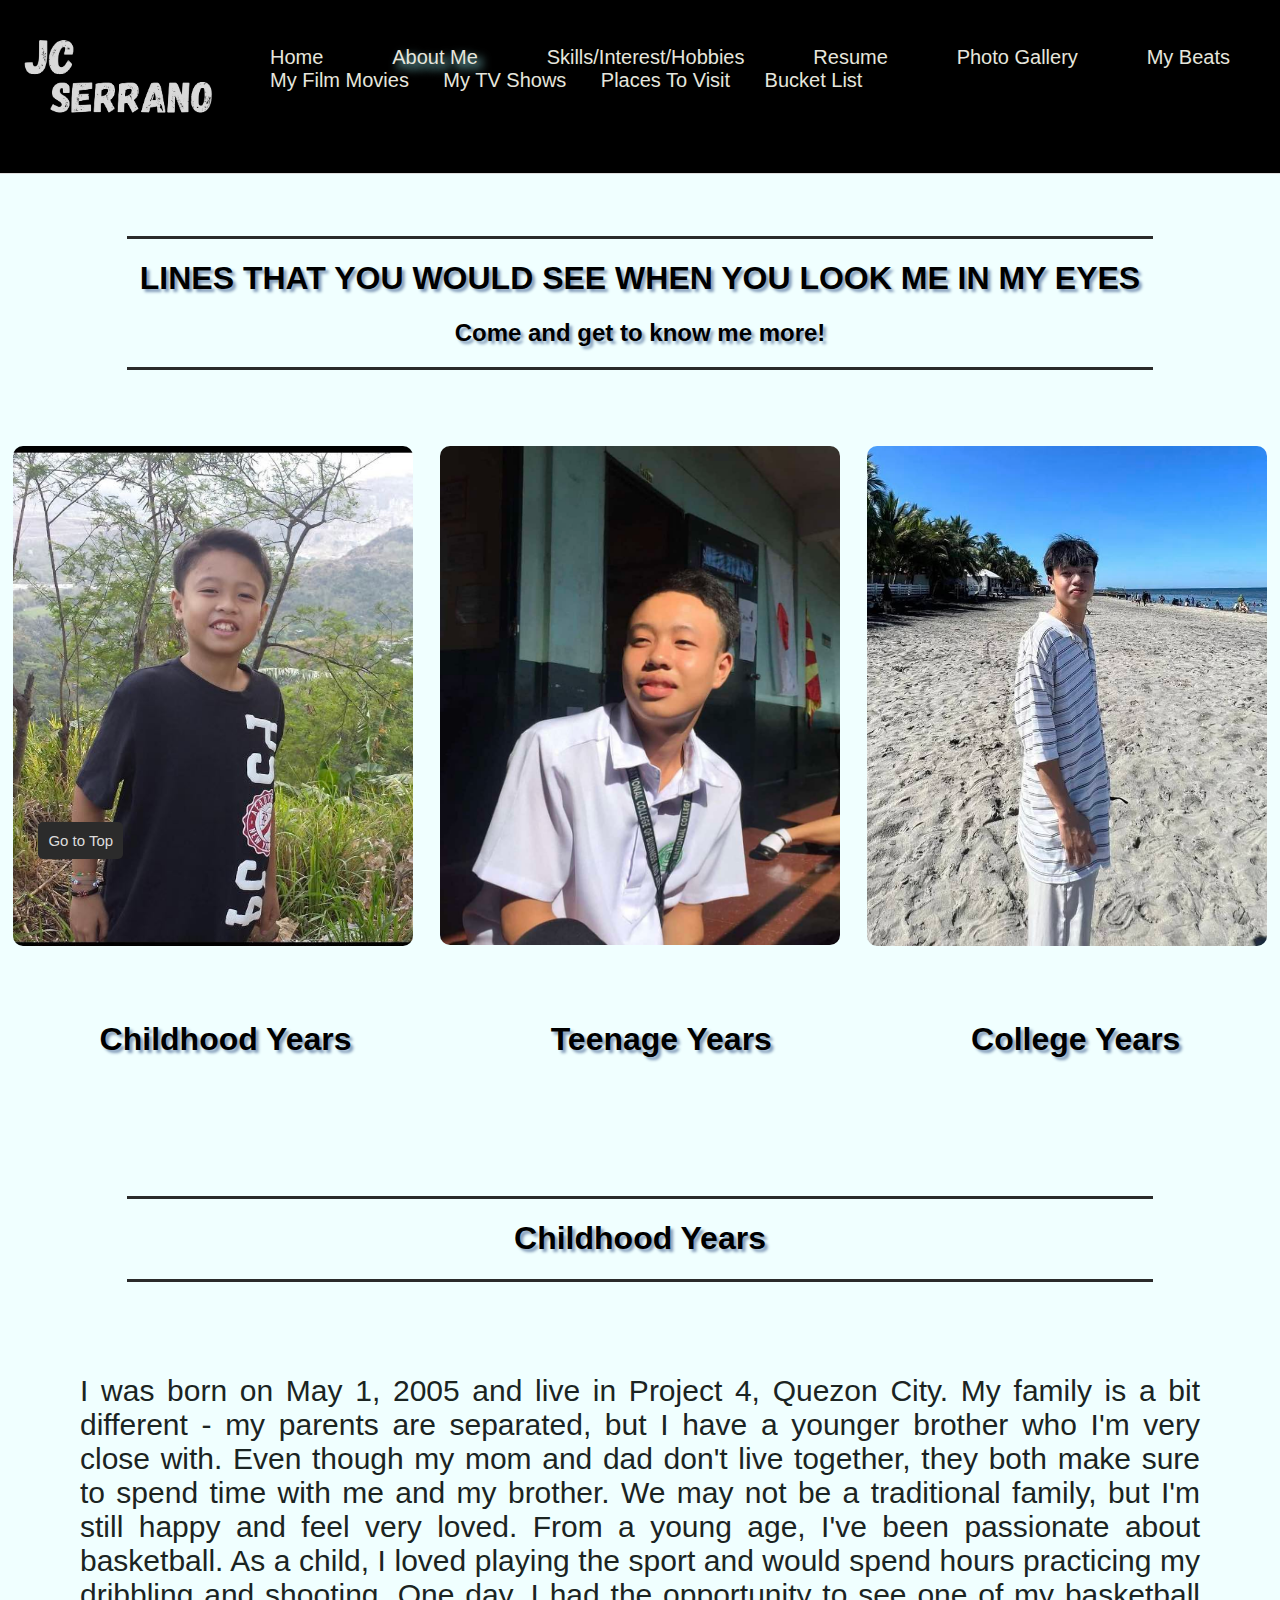
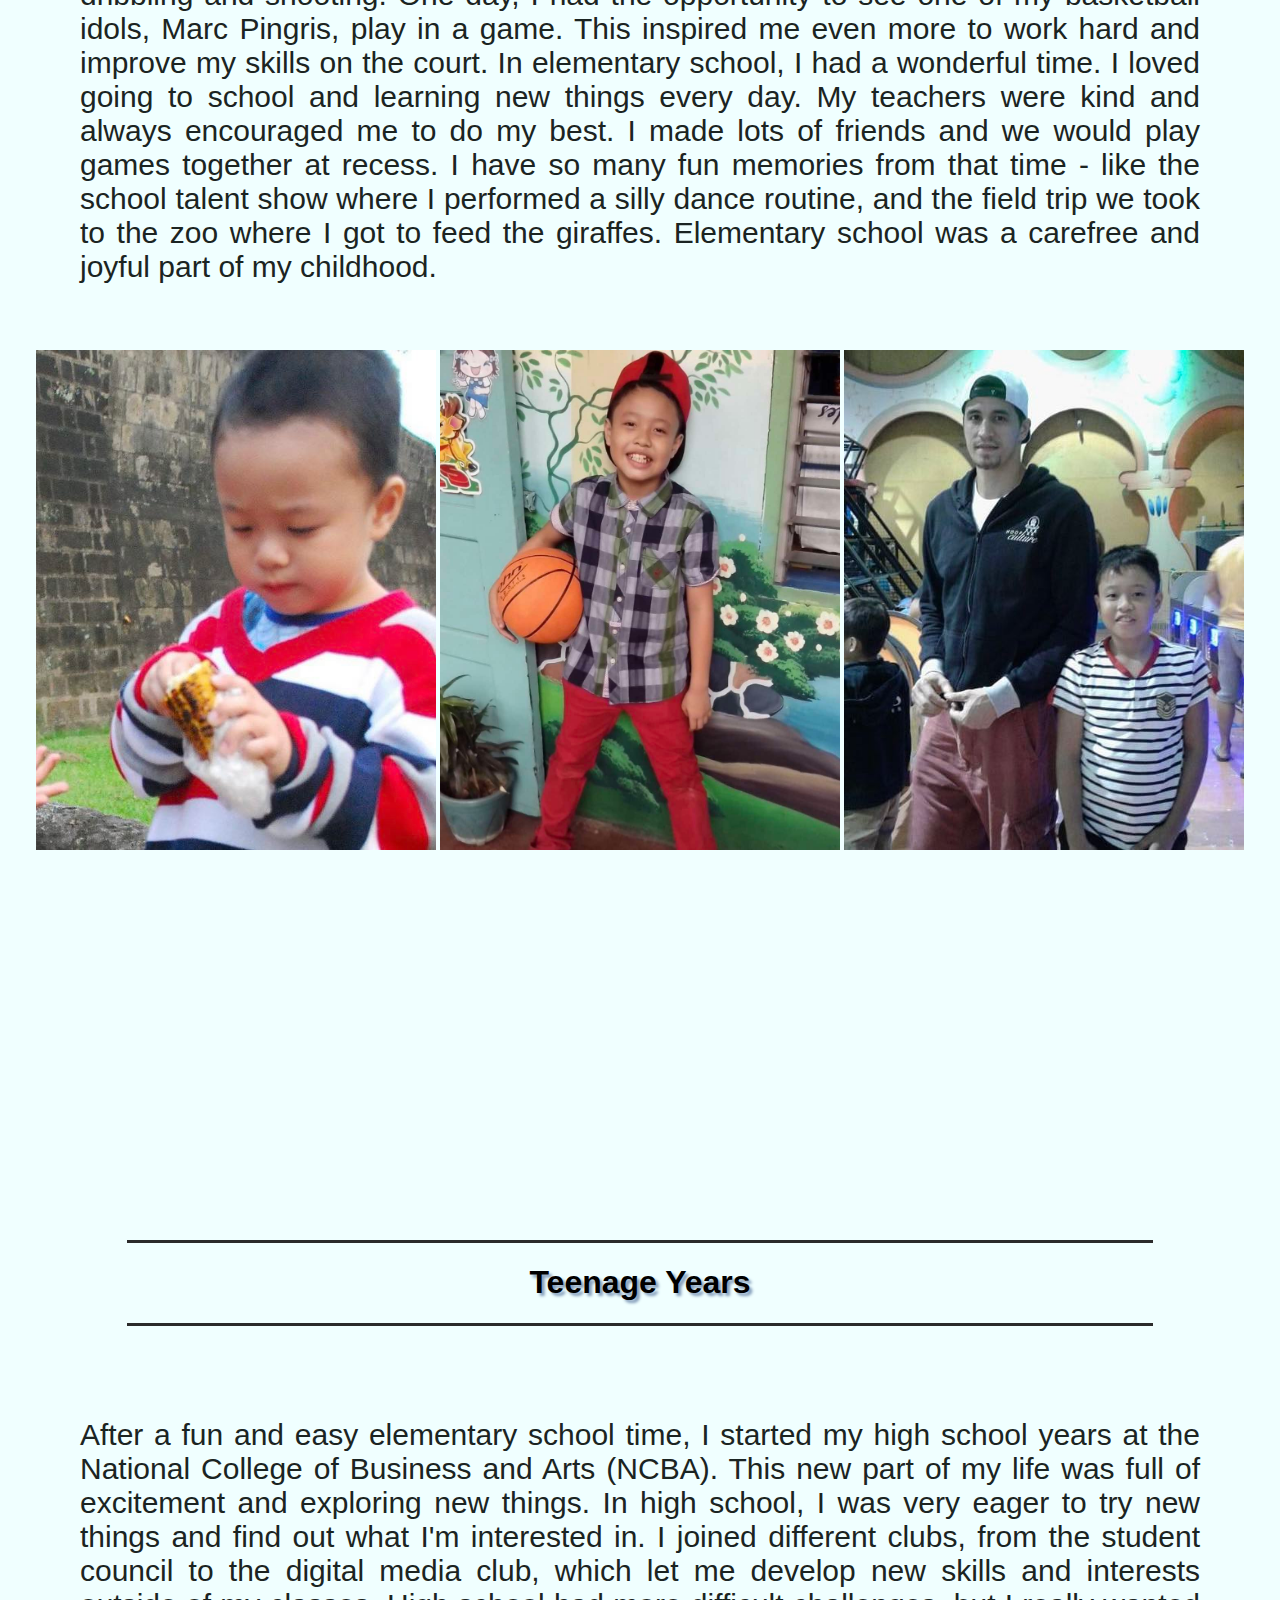
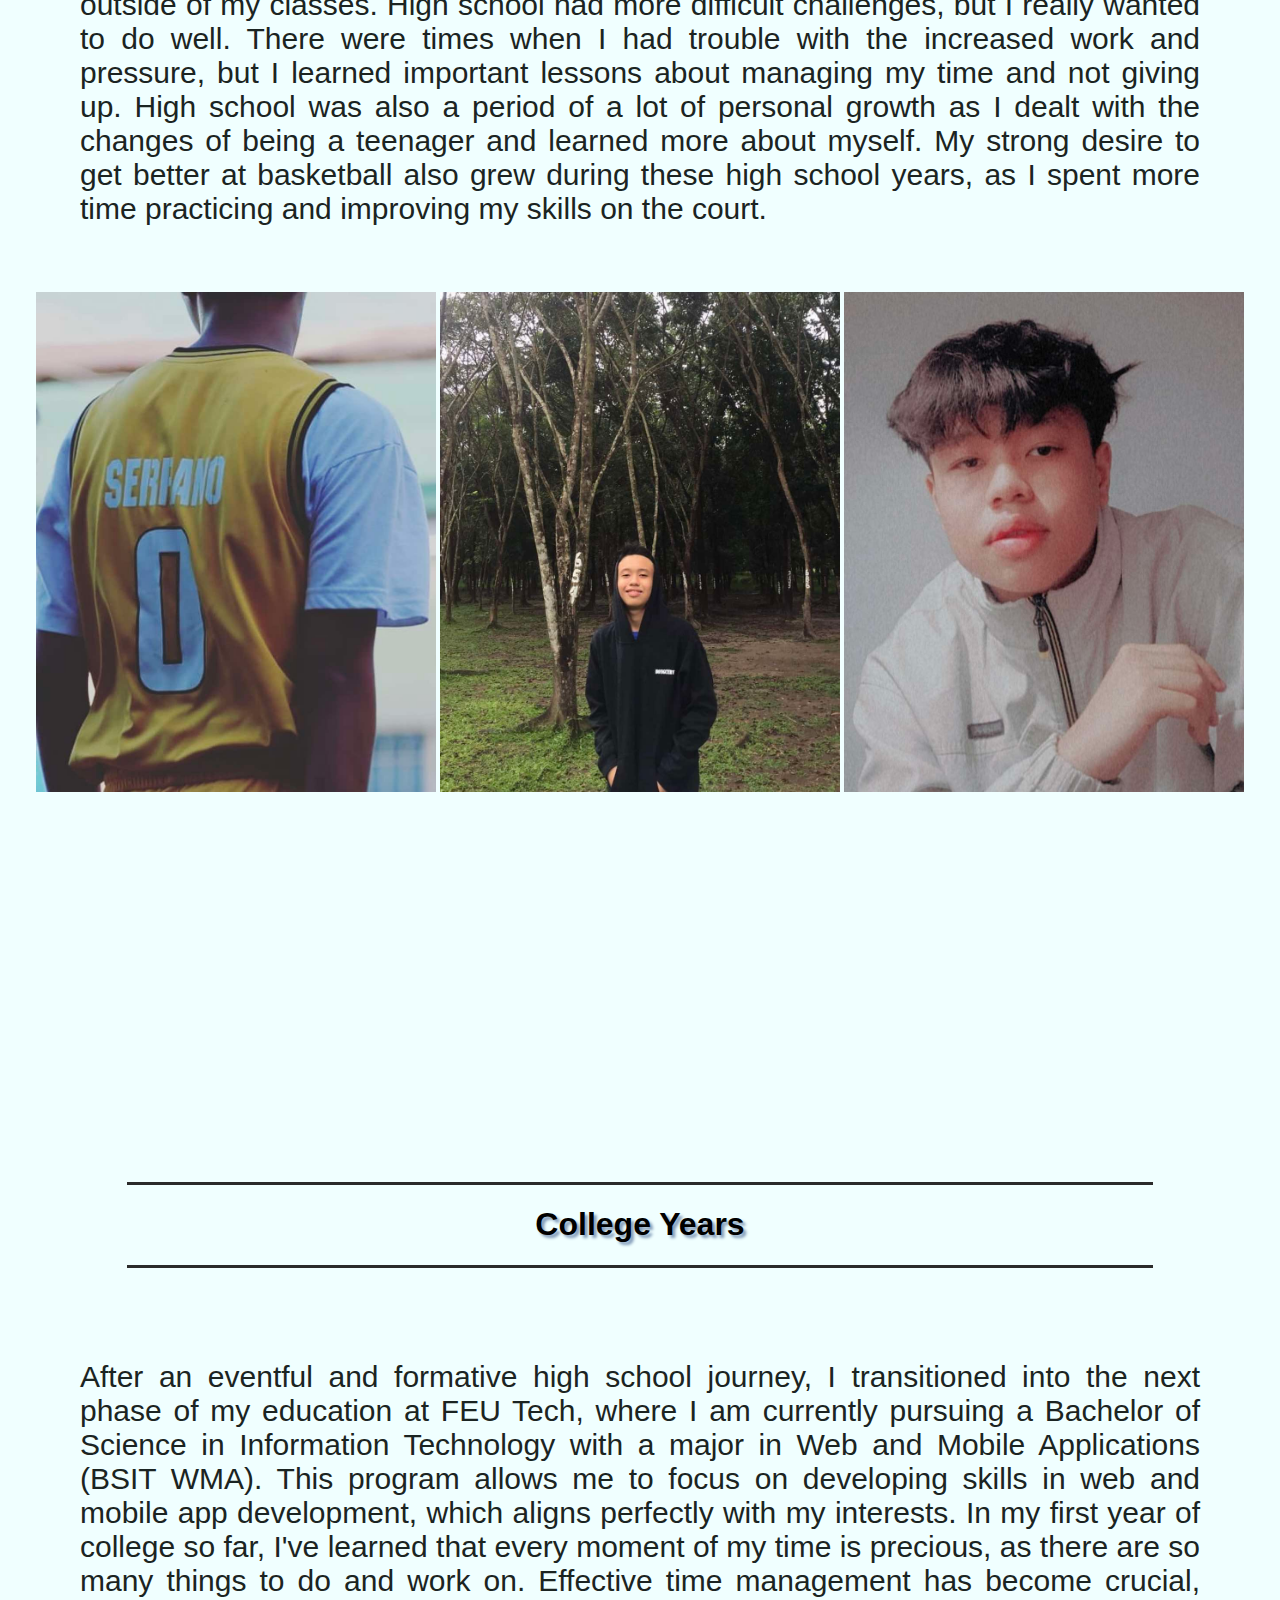
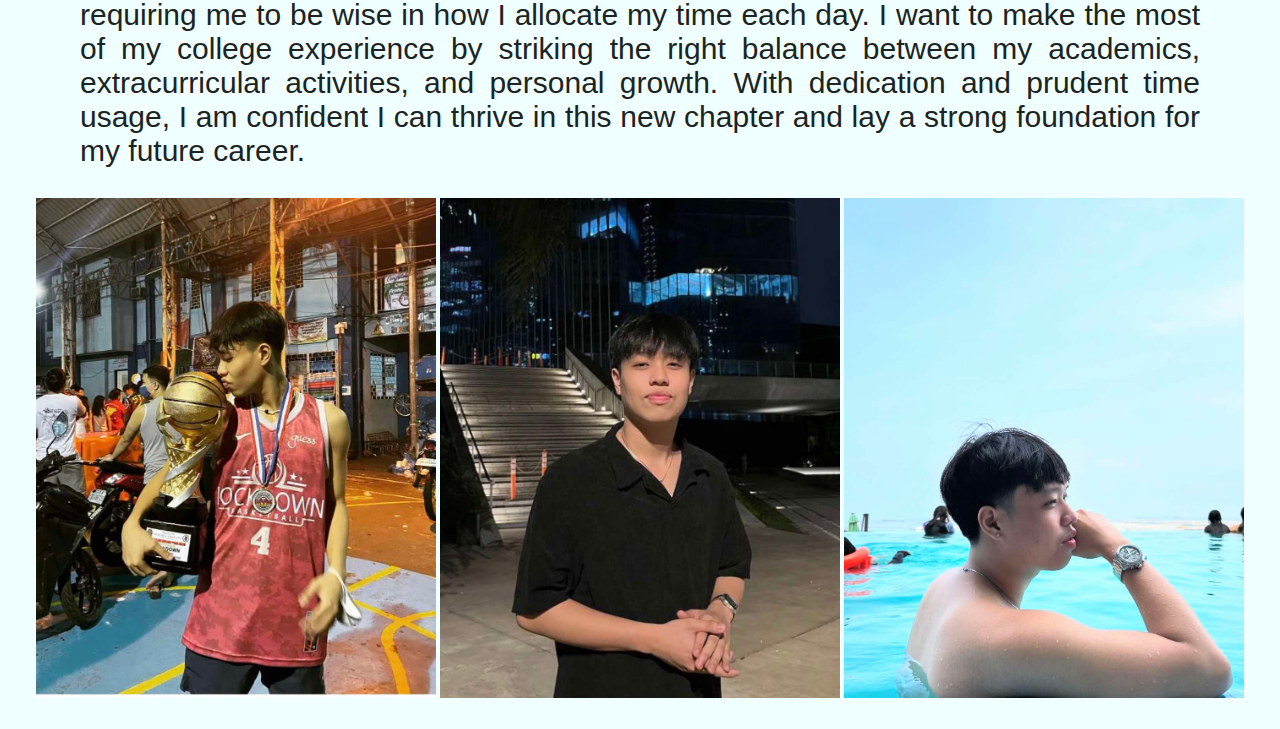
==== pages/page 1/index.html @ 422cf5a4 "refactor( done page 1)" ====
<!DOCTYPE html>
<html lang="en">
<head>
    <meta charset="UTF-8">
    <meta name="viewport" content="width=device-width, initial-scale=1.0">
    <link rel="icon" type="image/x-icon" href="images/icon.png">
    <title>About Me</title>
    <link rel="stylesheet" href="./assets/css/style.css">
</head>
<body id="top">

    <header>
        <img src="./assets/img/jcnamelogo.png">

        <nav>
            <ul>
                <li><a href="../../index.html">Home</a></li>
                <li class="light"><a href="./index.html">About Me</a></li>
                <li><a href="skills.html">Skills/Interest/Hobbies</a></li>
                <li><a href="resume.html">Resume</a></li>
                <li><a href="gallery.html">Photo Gallery</a></li>
                <li><a href="beats.html">My Beats</a></li>
                <li><a href="films.html">My Film Movies</a></li>
                <li><a href="shows.html">My TV Shows</a></li>
                <li><a href="mapping.html">Places To Visit</a></li>
                <li><a href="list.html">Bucket List</a></li>
            </ul>
        </nav>
    </header>

    <br><br><br>
    <hr size="3" color="#2b2b2b" width="80%">
    <h1>LINES THAT YOU WOULD SEE WHEN YOU LOOK ME IN MY EYES</h1>
    <h2>Come and get to know me more!</h2>
    <hr size="3" color="#2b2b2b" width="80%">
    <br>

    <div class="container">
        <a href="#childhood"><img src="./assets/img/childhoodpic.jpg"></a>
        <a href="#teenage"><img src="./assets/img/teenagepic.jpg"></a>
        <a href="#college"><img src="./assets/img/collegepic.jpg"></a>
    </div>
    <div class="container">
        <h1>Childhood Years</h1>
        <h1>Teenage Years</h1>
        <h1>College Years</h1>
    </div>

    <br><br><br><br><br><br>
    <hr id="childhood" size="3" color="#2b2b2b" width="80%">
    <h1>Childhood Years</h1>
    <hr size="3" color="#2b2b2b" width="80%">
    <br><br><br>

    <blockquote>
        <blockquote>
        <p>I was born on May 1, 2005 and live in Project 4, Quezon City. My family is a bit different - my parents are separated, but I have a younger brother who I'm very close with. Even though my mom and dad don't live together, they both make sure to spend time with me and my brother. We may not be a traditional family, but I'm still happy and feel very loved.

            From a young age, I've been passionate about basketball. As a child, I loved playing the sport and would spend hours practicing my dribbling and shooting. One day, I had the opportunity to see one of my basketball idols, Marc Pingris, play in a game. This inspired me even more to work hard and improve my skills on the court.
            
            In elementary school, I had a wonderful time. I loved going to school and learning new things every day. My teachers were kind and always encouraged me to do my best. I made lots of friends and we would play games together at recess. I have so many fun memories from that time - like the school talent show where I performed a silly dance routine, and the field trip we took to the zoo where I got to feed the giraffes. Elementary school was a carefree and joyful part of my childhood.</p>
        </blockquote>
    </blockquote>
    <br><br>
    <center>
        <a href="images/childhood1.jpg" target="gallery"><img src="./assets/img/childhood1.jpg"></a>
        <a href="images/childhood2.jpg" target="gallery"><img src="./assets/img/chilhood2.jpg"></a>
        <a href="images/childhood3.jpg" target="gallery"><img src="./assets/img/childhood3.jpg"></a>
    </center>

    <br><br><br><br><br><br><br><br><br><br><br><br><br><br><br><br><br><br><br><br><br>
    <hr id="teenage" size="3" color="#2b2b2b" width="80%">
    <h1>Teenage Years</h1>
    <hr size="3" color="#2b2b2b" width="80%">
    <br><br><br>

    <blockquote>
        <blockquote>
        <p>After a fun and easy elementary school time, I started my high school years at the National College of Business and Arts (NCBA). This new part of my life was full of excitement and exploring new things. In high school, I was very eager to try new things and find out what I'm interested in. I joined different clubs, from the student council to the digital media club, which let me develop new skills and interests outside of my classes. High school had more difficult challenges, but I really wanted to do well. There were times when I had trouble with the increased work and pressure, but I learned important lessons about managing my time and not giving up. High school was also a period of a lot of personal growth as I dealt with the changes of being a teenager and learned more about myself. My strong desire to get better at basketball also grew during these high school years, as I spent more time practicing and improving my skills on the court.</p>
        </blockquote>
    </blockquote>
    <br><br>
    <center>
        <a href="images/teenage1.jpg" target="gallery"><img src="./assets/img/teenage1.jpg"></a>
        <a href="images/teenage2.jpg" target="gallery"><img src="./assets/img/teenage2.jpg"></a>
        <a href="images/teenage3.jpg" target="gallery"><img src="./assets/img/teenage3.jpg"></a>
    </center>

    <br><br><br><br><br><br><br><br><br><br><br><br><br><br><br><br><br><br><br><br><br>
    <hr id="college" size="3" color="#2b2b2b" width="80%">
    <h1>College Years</h1>
    <hr size="3" color="#2b2b2b" width="80%">
    <br><br><br>

    <blockquote>
        <blockquote>
        <p>After an eventful and formative high school journey, I transitioned into the next phase of my education at FEU Tech, where I am currently pursuing a Bachelor of Science in Information Technology with a major in Web and Mobile Applications (BSIT WMA). This program allows me to focus on developing skills in web and mobile app development, which aligns perfectly with my interests. In my first year of college so far, I've learned that every moment of my time is precious, as there are so many things to do and work on. Effective time management has become crucial, requiring me to be wise in how I allocate my time each day. I want to make the most of my college experience by striking the right balance between my academics, extracurricular activities, and personal growth. With dedication and prudent time usage, I am confident I can thrive in this new chapter and lay a strong foundation for my future career.</p>
        </blockquote>
    </blockquote>

    <center>
        <a href="images/college1.jpg" target="gallery"><img src="./assets/img/collge1.jpg"></a>
        <a href="images/college2.jpg" target="gallery"><img src="./assets/img/collge2.jpg"></a>
        <a href="images/college3.jpg" target="gallery"><img src="./assets/img/college3.jpg"></a>
    </center>

    <div class="go-to-top-container">
        <a class="go-to-top" href="#top">Go to Top</a>
    </div>
</body>
</html>
---- pages/page 1/assets/css/style.css ----
body {
    font-family: Arial, sans-serif;
    margin: 0;
    padding: 0;
    background-color: azure;
    text-align: justify;
}

header {
    padding: 20px;
    background-color: #000000;
    border-bottom: 1px solid #ddd;
    color: aliceblue;
    display: flex;
}

header img {
    width: 200px;
}

nav {    
    padding: 10px 0px 0px 10px;
}

nav ul li {
    display: inline-block;
    list-style-type: none;
    margin-right: 30px;
}

nav ul li a {
    text-decoration: none;
    color: #e6e6dd;
    font-size: 20px;
    position: relative;
}

nav ul li a::after {
    content: "";
    width: 0;
    height: 3px;
    background: #e6e6dd;
    position: absolute;
    left: 0;
    bottom: -6px;
    transition: 0.5s;
}

nav ul li a:hover::after {
    width: 100%;
}

h1, h2{
    text-align: center;
    text-shadow: 3px 3px 3px #829cba;
}  

p {
    font-size:30px;
    font-family:Arial;
    color:#1b2422
} 

a img{
    width: 400px;
}

.container {
    display: flex;
    justify-content: space-around;
    margin-top: 50px;
}

.container img {
    width: 400px;
    height: auto;
    border-radius: 10px;
    cursor: pointer;
    transition: transform 0.3s ease-in-out;
}

.container img:hover {
    transform: scale(1.1);
}

.go-to-top-container {
    position: sticky;
    margin-left: 3%;
    bottom: 50px;
    z-index: 999;
}

.go-to-top {
    font-size: 15px;
    text-decoration: none;
    background-color: #2b2b2b;
    color: #ddd;
    padding: 10px 10px;
    border: none;
    border-radius: 5px;
    cursor: pointer;
}

.go-to-top:hover {
    background-color: #ddd;
    color: #2b2b2b;
}
.light a {
    text-shadow: 5px 5px 10px #9ff9ff;
}
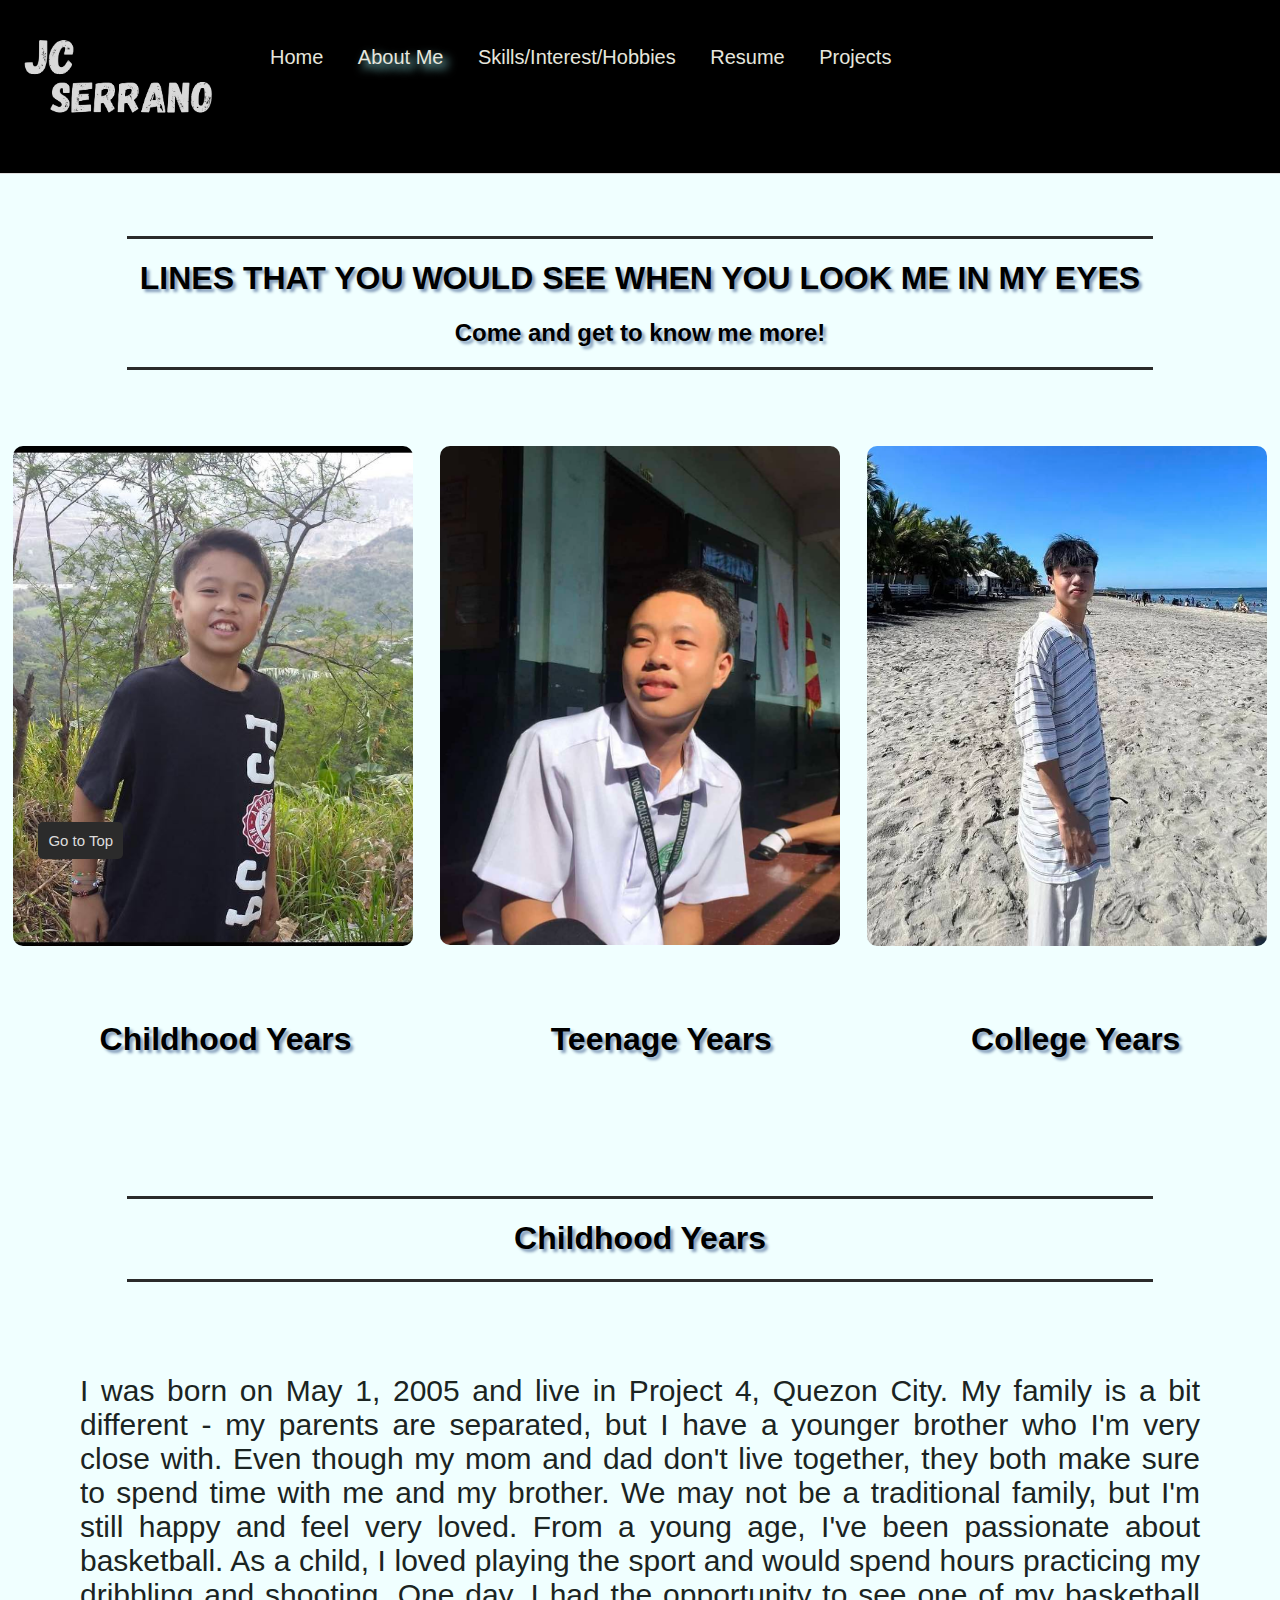
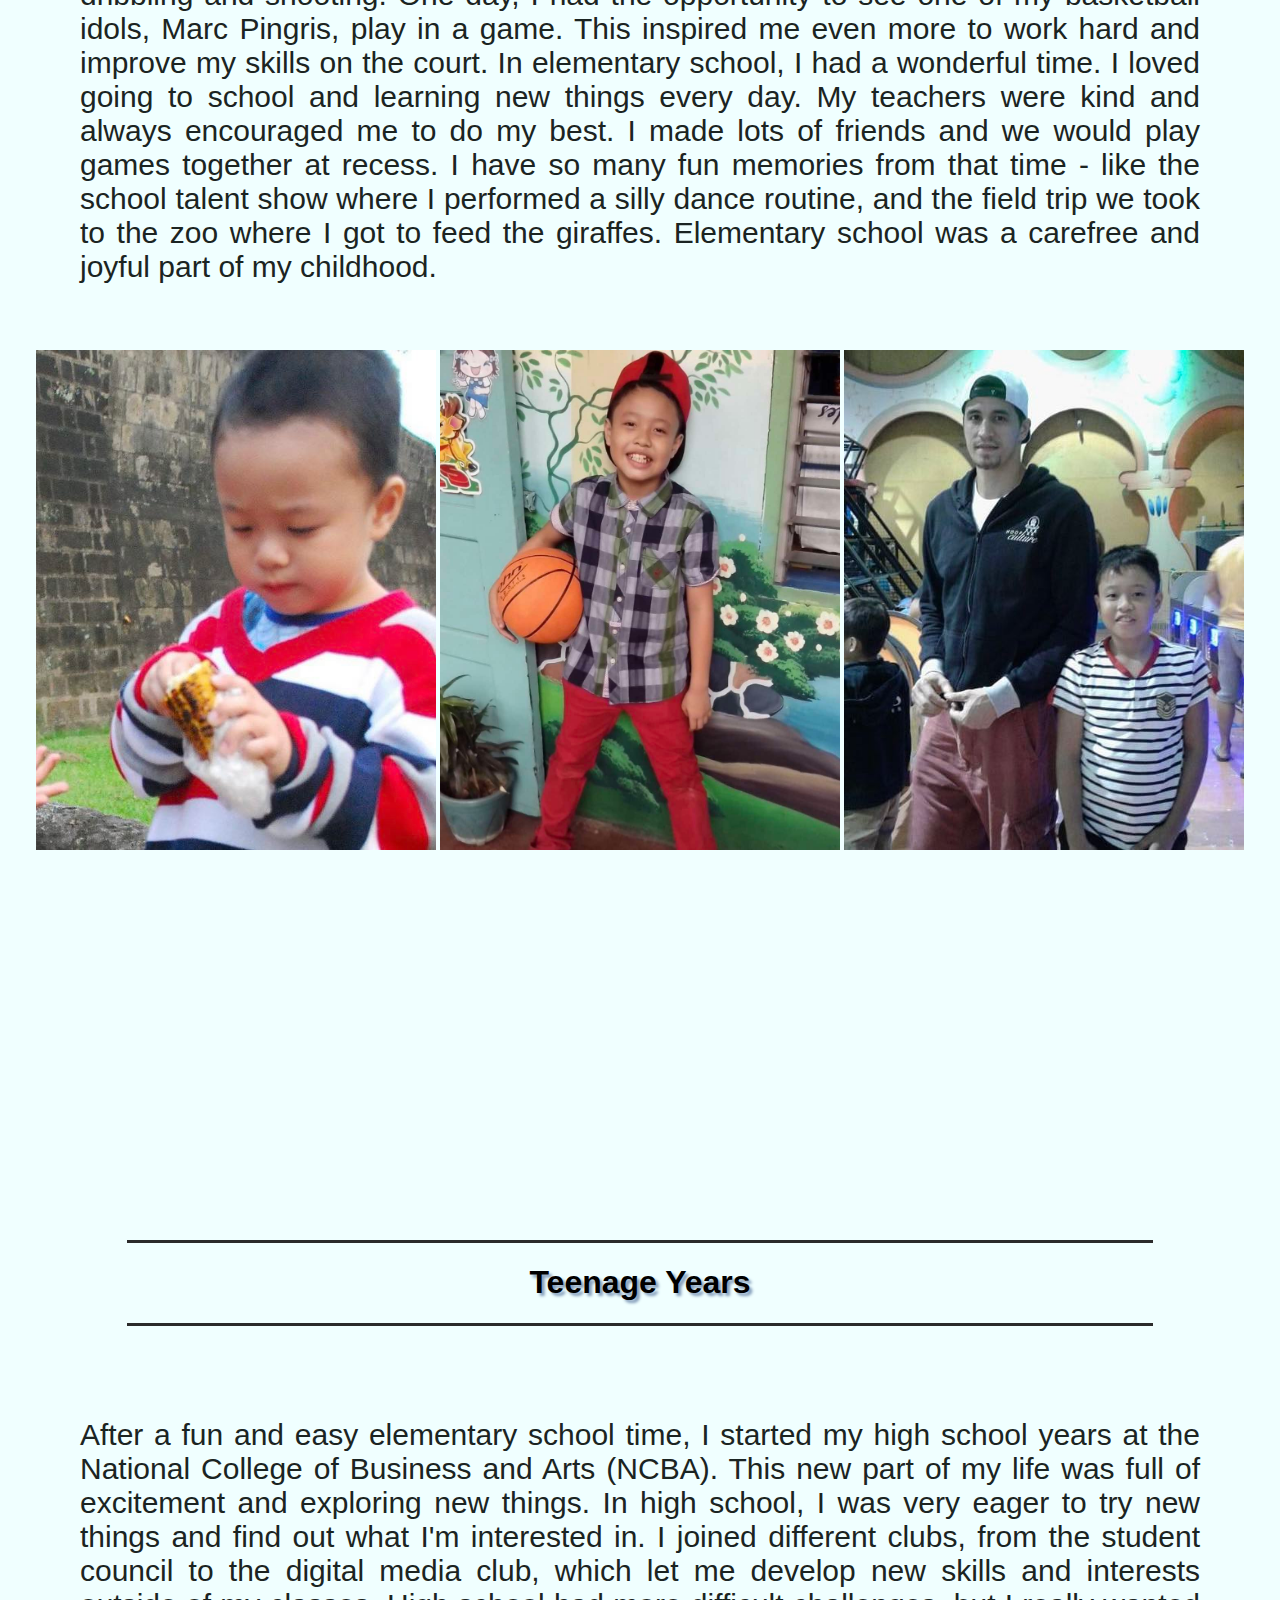
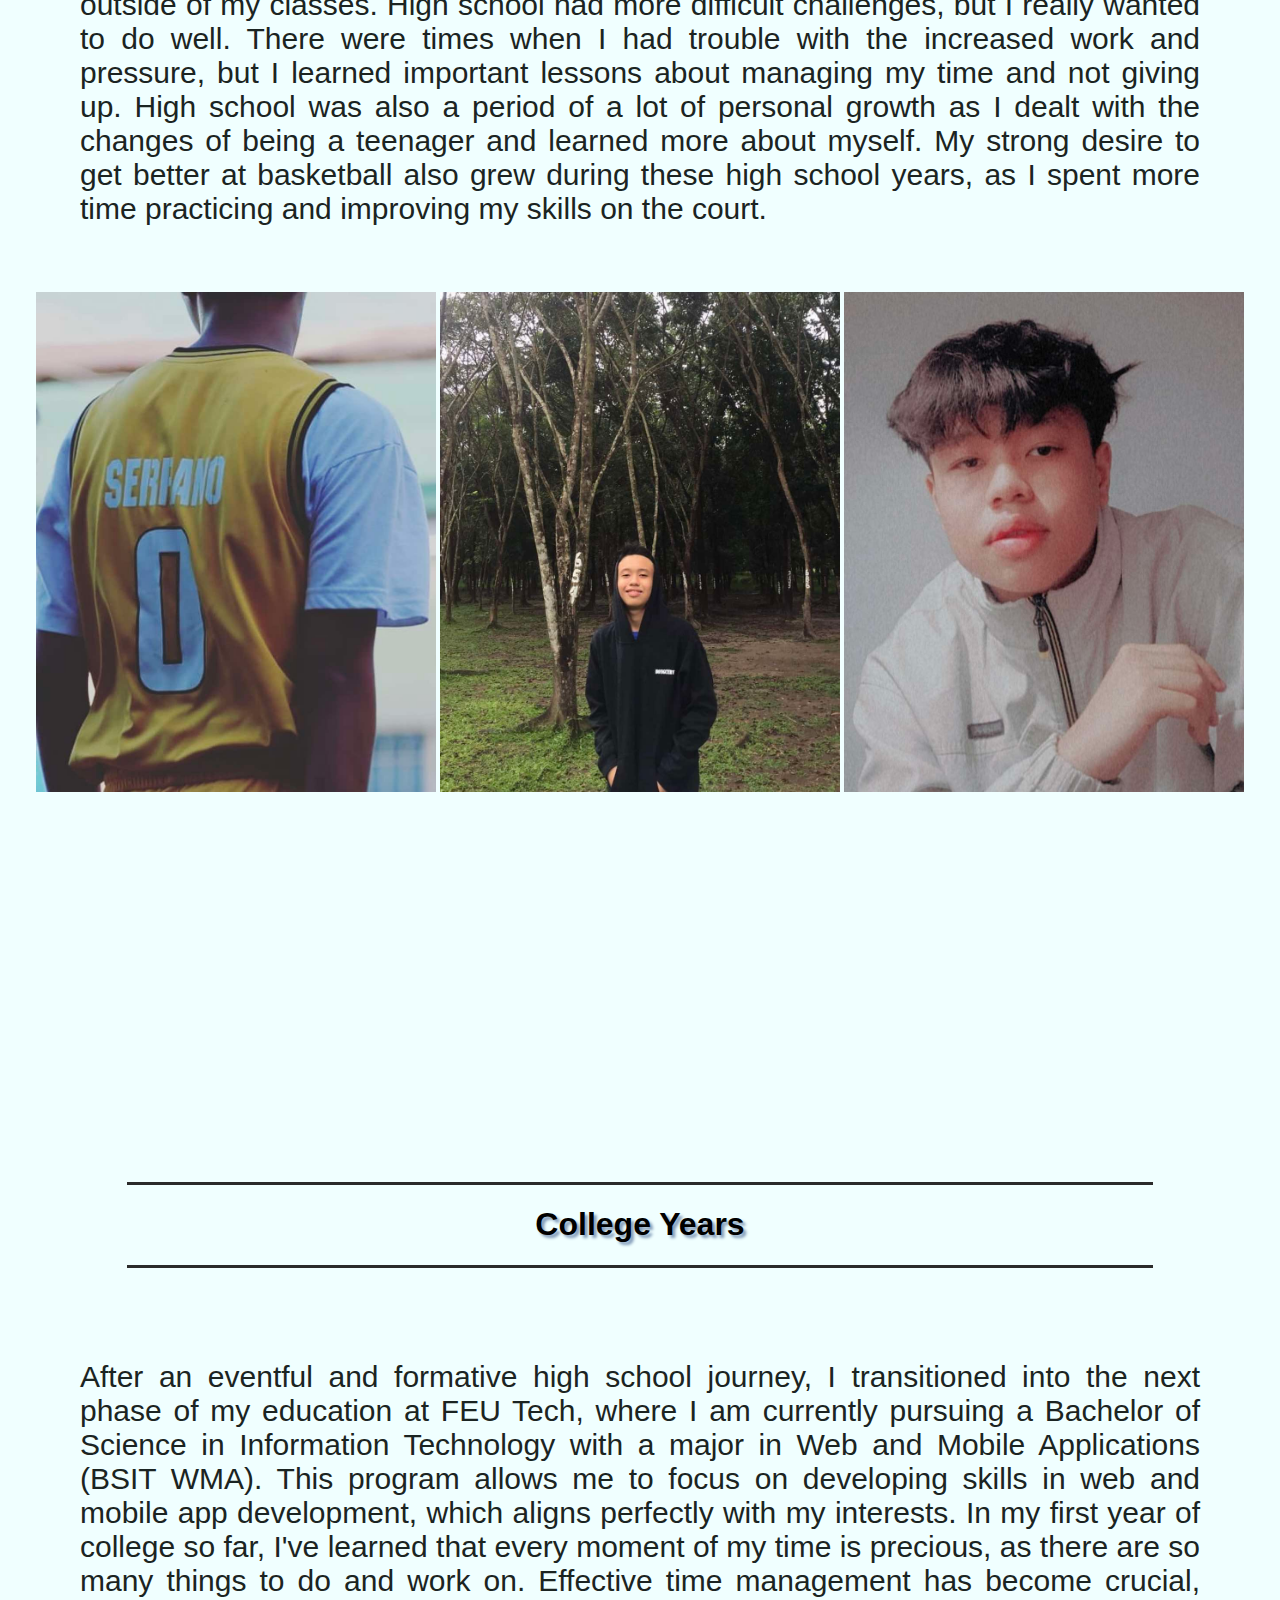
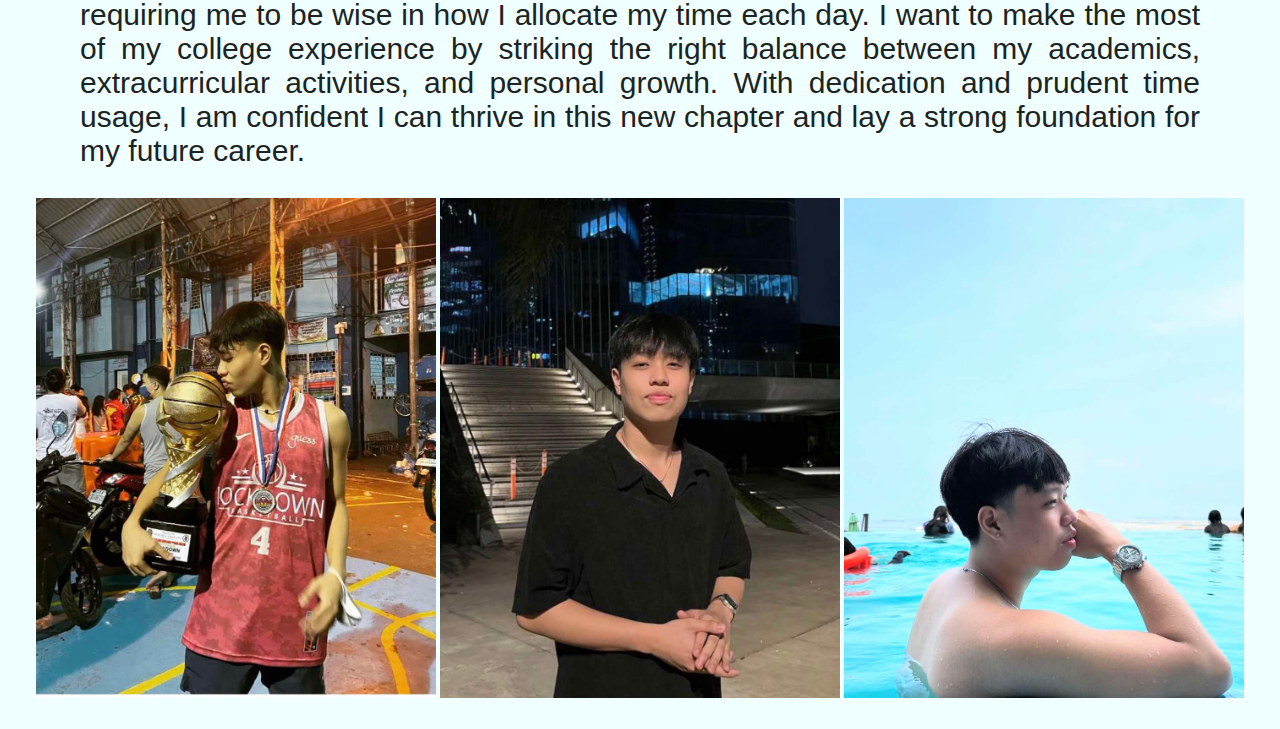
==== commit 10546493: "refactor (finished page 1)" ====
--- a/pages/page 1/index.html
+++ b/pages/page 1/index.html
@@ -16,14 +16,9 @@
             <ul>
                 <li><a href="../../index.html">Home</a></li>
                 <li class="light"><a href="./index.html">About Me</a></li>
-                <li><a href="skills.html">Skills/Interest/Hobbies</a></li>
-                <li><a href="resume.html">Resume</a></li>
-                <li><a href="gallery.html">Photo Gallery</a></li>
-                <li><a href="beats.html">My Beats</a></li>
-                <li><a href="films.html">My Film Movies</a></li>
-                <li><a href="shows.html">My TV Shows</a></li>
-                <li><a href="mapping.html">Places To Visit</a></li>
-                <li><a href="list.html">Bucket List</a></li>
+                <li><a href="../page 2/index.html">Skills/Interest/Hobbies</a></li>
+                <li><a href="../page 3/index.html">Resume</a></li>
+                <li><a href="../page 4/index.html">Projects</a></li>
             </ul>
         </nav>
     </header>
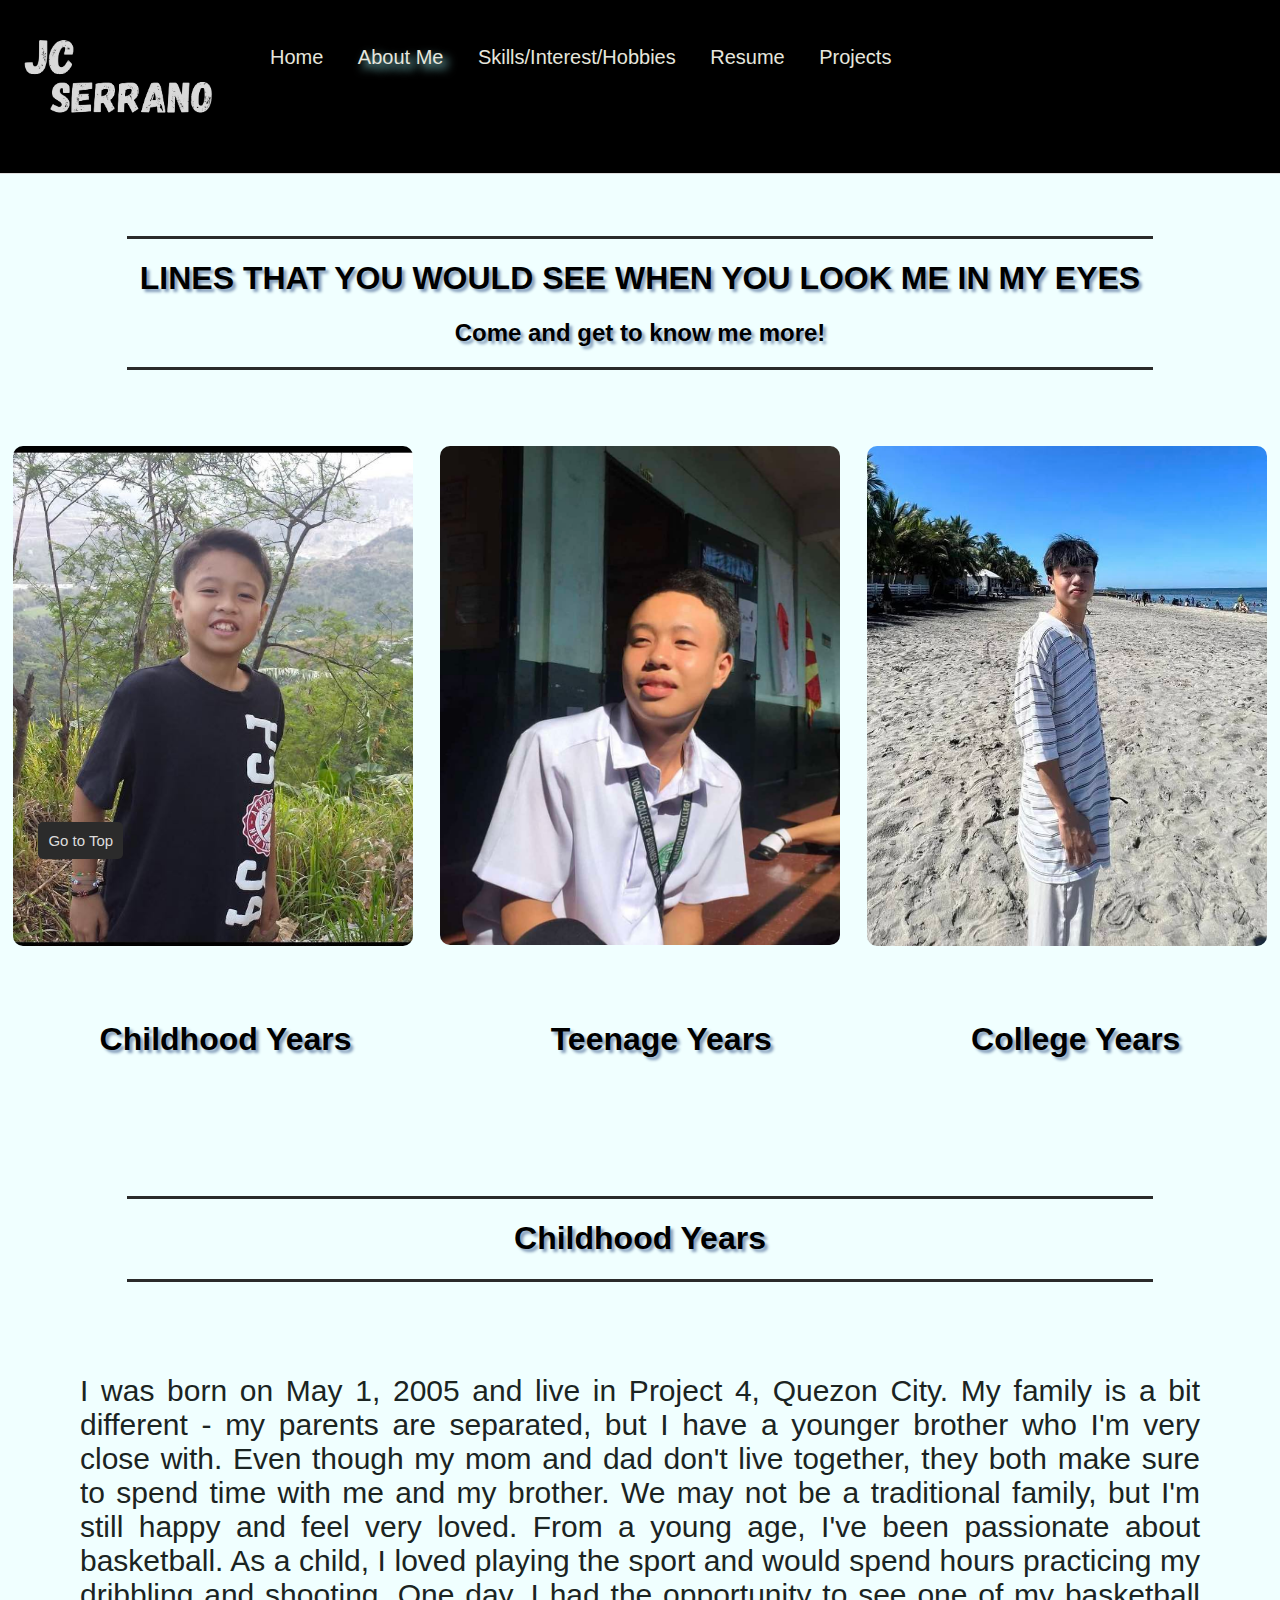
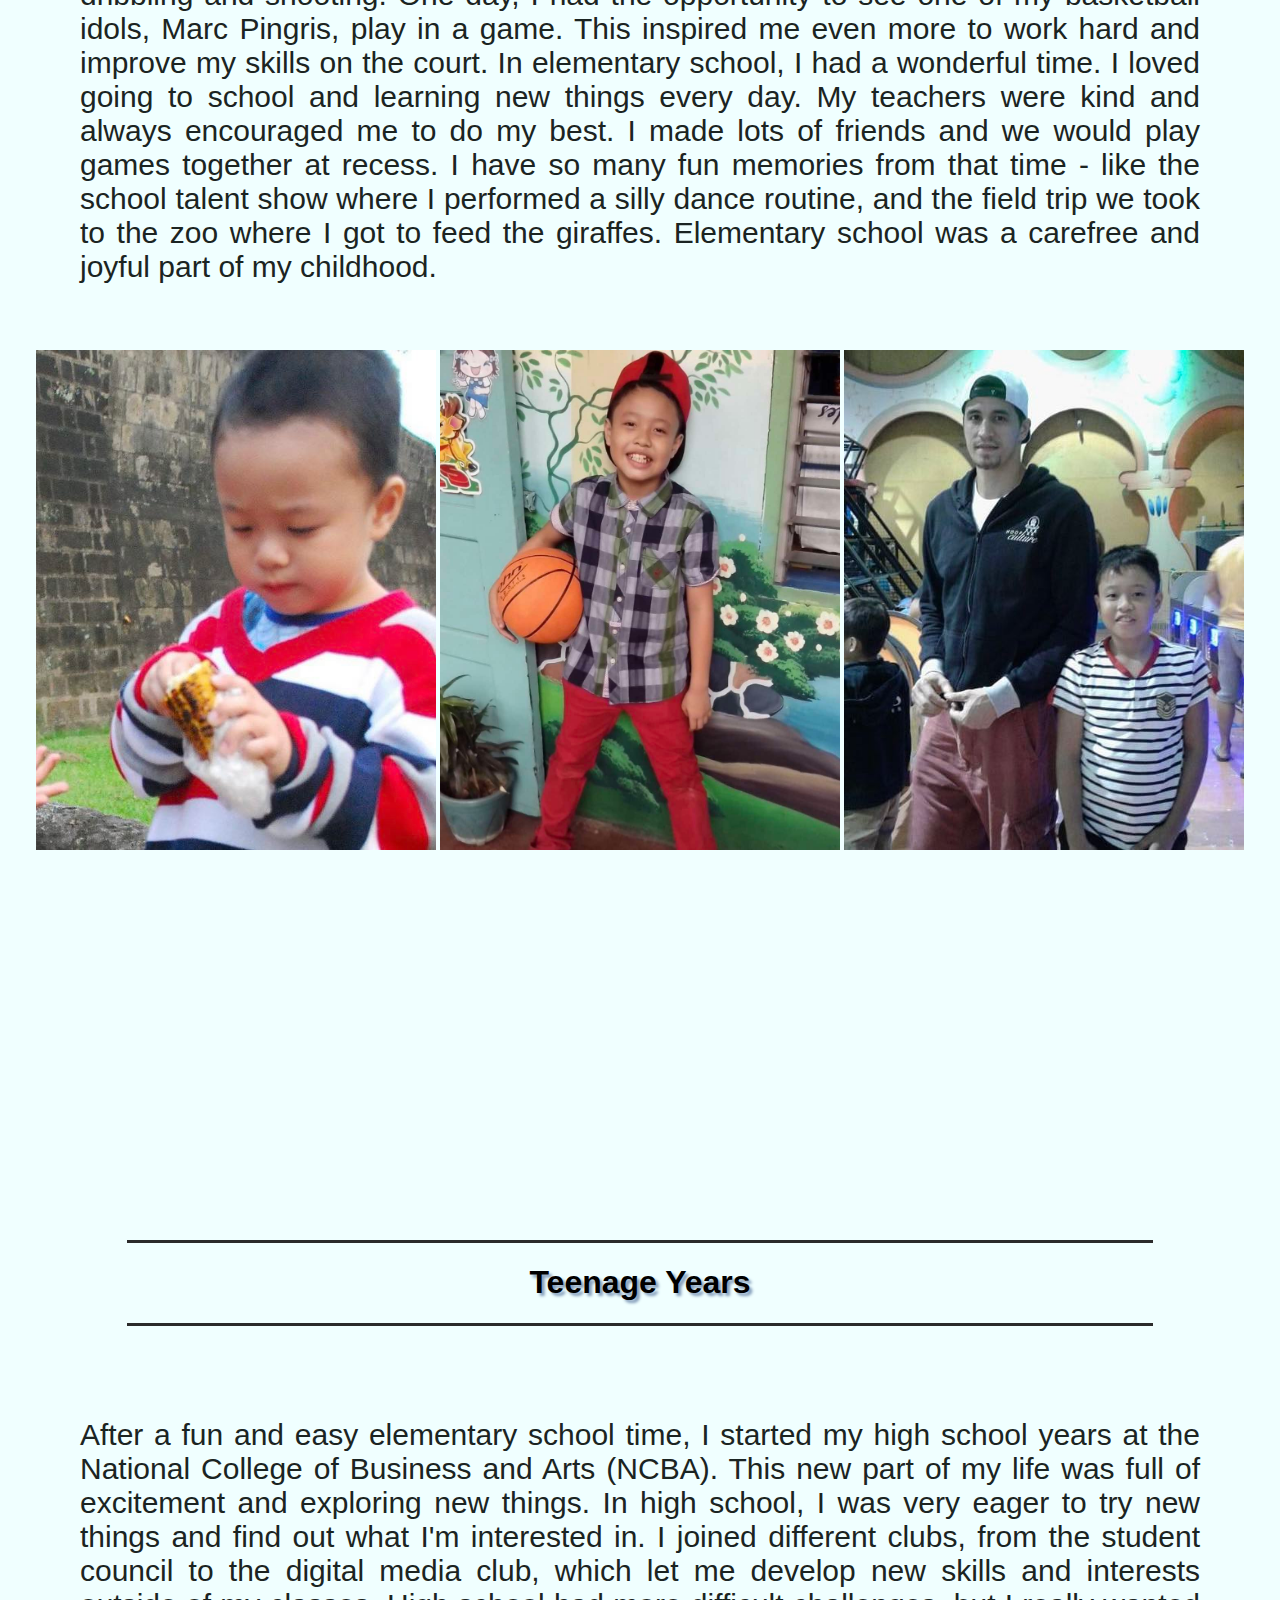
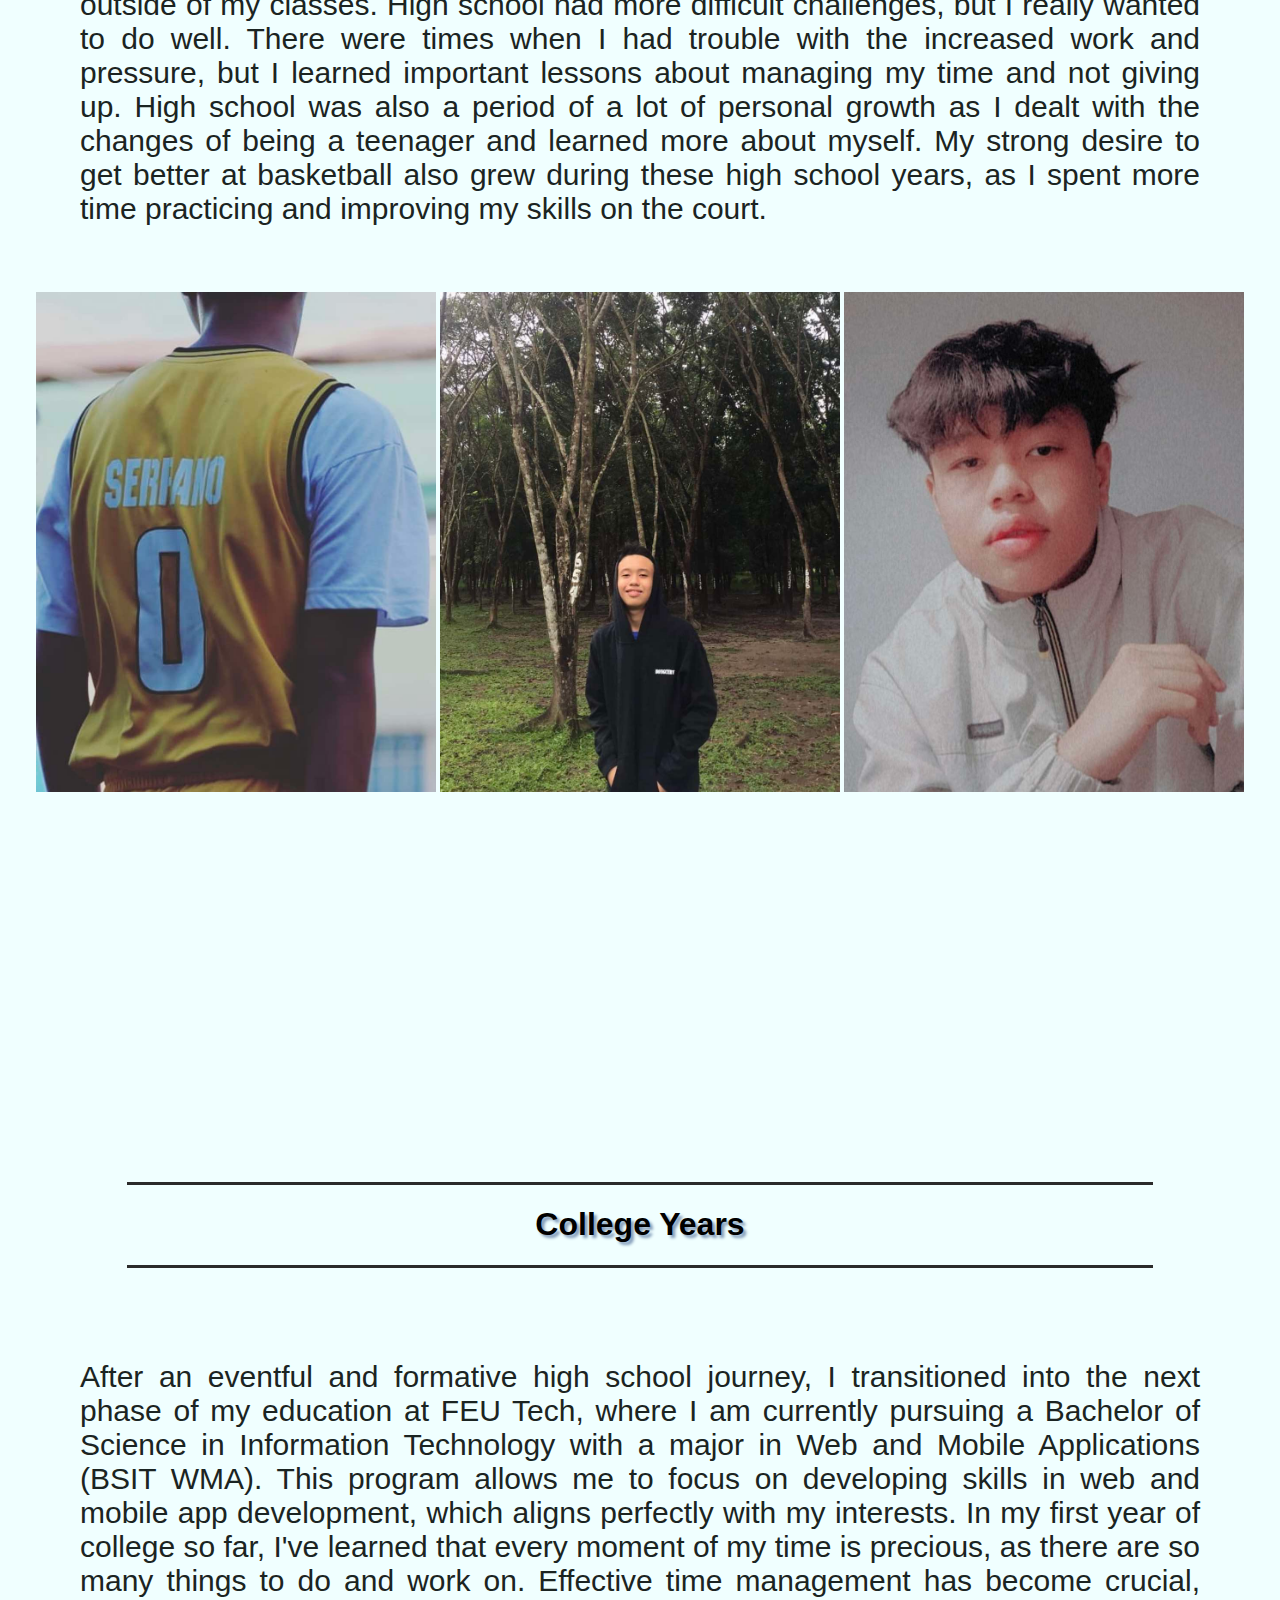
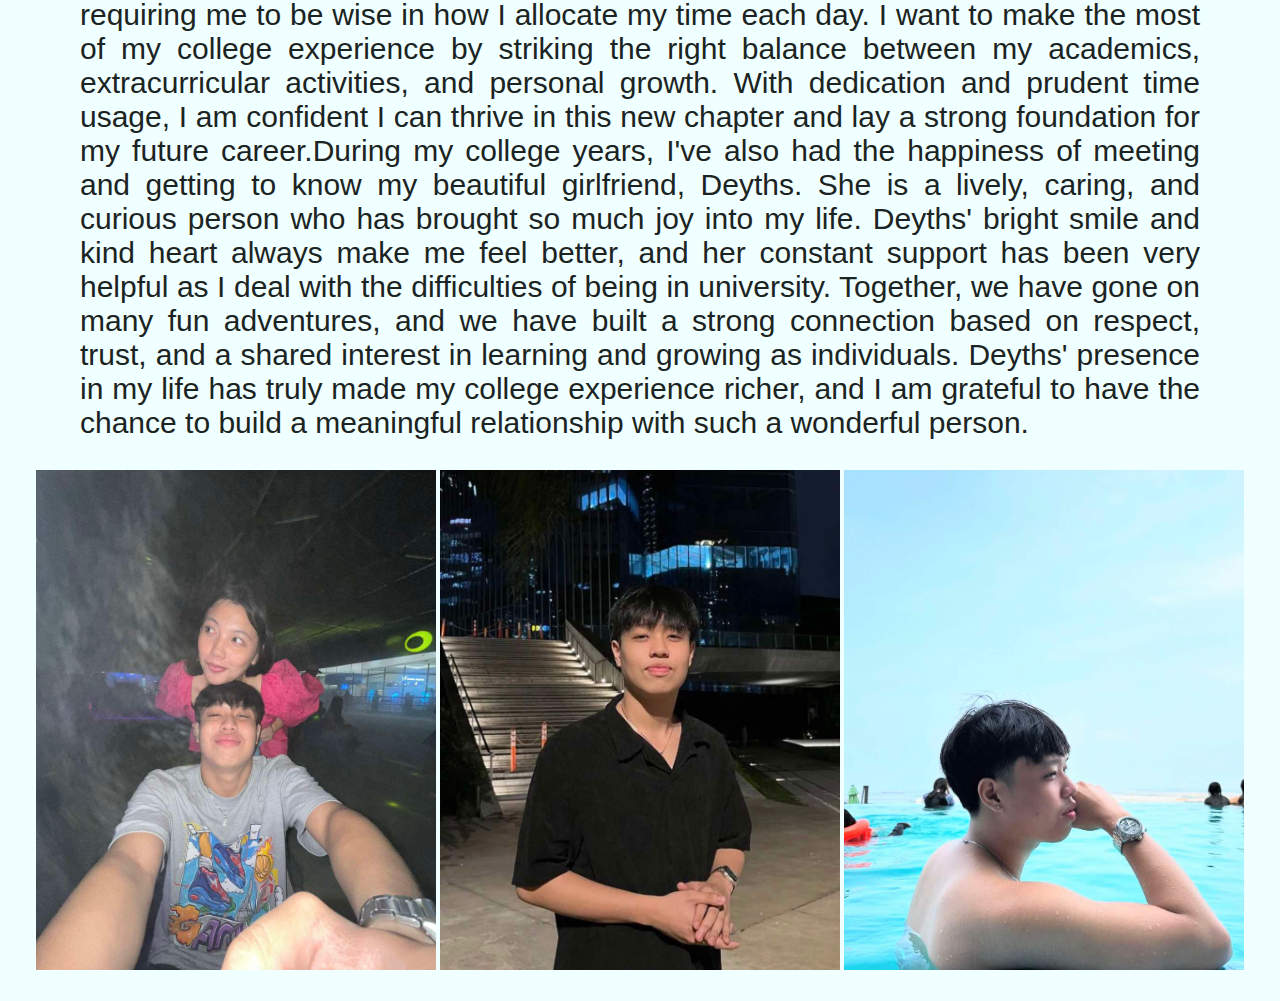
==== commit 77165f0b: "refactor (done page 1)" ====
--- a/pages/page 1/index.html
+++ b/pages/page 1/index.html
@@ -89,12 +89,12 @@
 
     <blockquote>
         <blockquote>
-        <p>After an eventful and formative high school journey, I transitioned into the next phase of my education at FEU Tech, where I am currently pursuing a Bachelor of Science in Information Technology with a major in Web and Mobile Applications (BSIT WMA). This program allows me to focus on developing skills in web and mobile app development, which aligns perfectly with my interests. In my first year of college so far, I've learned that every moment of my time is precious, as there are so many things to do and work on. Effective time management has become crucial, requiring me to be wise in how I allocate my time each day. I want to make the most of my college experience by striking the right balance between my academics, extracurricular activities, and personal growth. With dedication and prudent time usage, I am confident I can thrive in this new chapter and lay a strong foundation for my future career.</p>
+        <p>After an eventful and formative high school journey, I transitioned into the next phase of my education at FEU Tech, where I am currently pursuing a Bachelor of Science in Information Technology with a major in Web and Mobile Applications (BSIT WMA). This program allows me to focus on developing skills in web and mobile app development, which aligns perfectly with my interests. In my first year of college so far, I've learned that every moment of my time is precious, as there are so many things to do and work on. Effective time management has become crucial, requiring me to be wise in how I allocate my time each day. I want to make the most of my college experience by striking the right balance between my academics, extracurricular activities, and personal growth. With dedication and prudent time usage, I am confident I can thrive in this new chapter and lay a strong foundation for my future career.During my college years, I've also had the happiness of meeting and getting to know my beautiful girlfriend, Deyths. She is a lively, caring, and curious person who has brought so much joy into my life. Deyths' bright smile and kind heart always make me feel better, and her constant support has been very helpful as I deal with the difficulties of being in university. Together, we have gone on many fun adventures, and we have built a strong connection based on respect, trust, and a shared interest in learning and growing as individuals. Deyths' presence in my life has truly made my college experience richer, and I am grateful to have the chance to build a meaningful relationship with such a wonderful person.</p>
         </blockquote>
     </blockquote>
 
     <center>
-        <a href="images/college1.jpg" target="gallery"><img src="./assets/img/collge1.jpg"></a>
+        <a href="images/college1.jpg" target="gallery"><img src="./assets/img/jcwdeyths.jpg"></a>
         <a href="images/college2.jpg" target="gallery"><img src="./assets/img/collge2.jpg"></a>
         <a href="images/college3.jpg" target="gallery"><img src="./assets/img/college3.jpg"></a>
     </center>
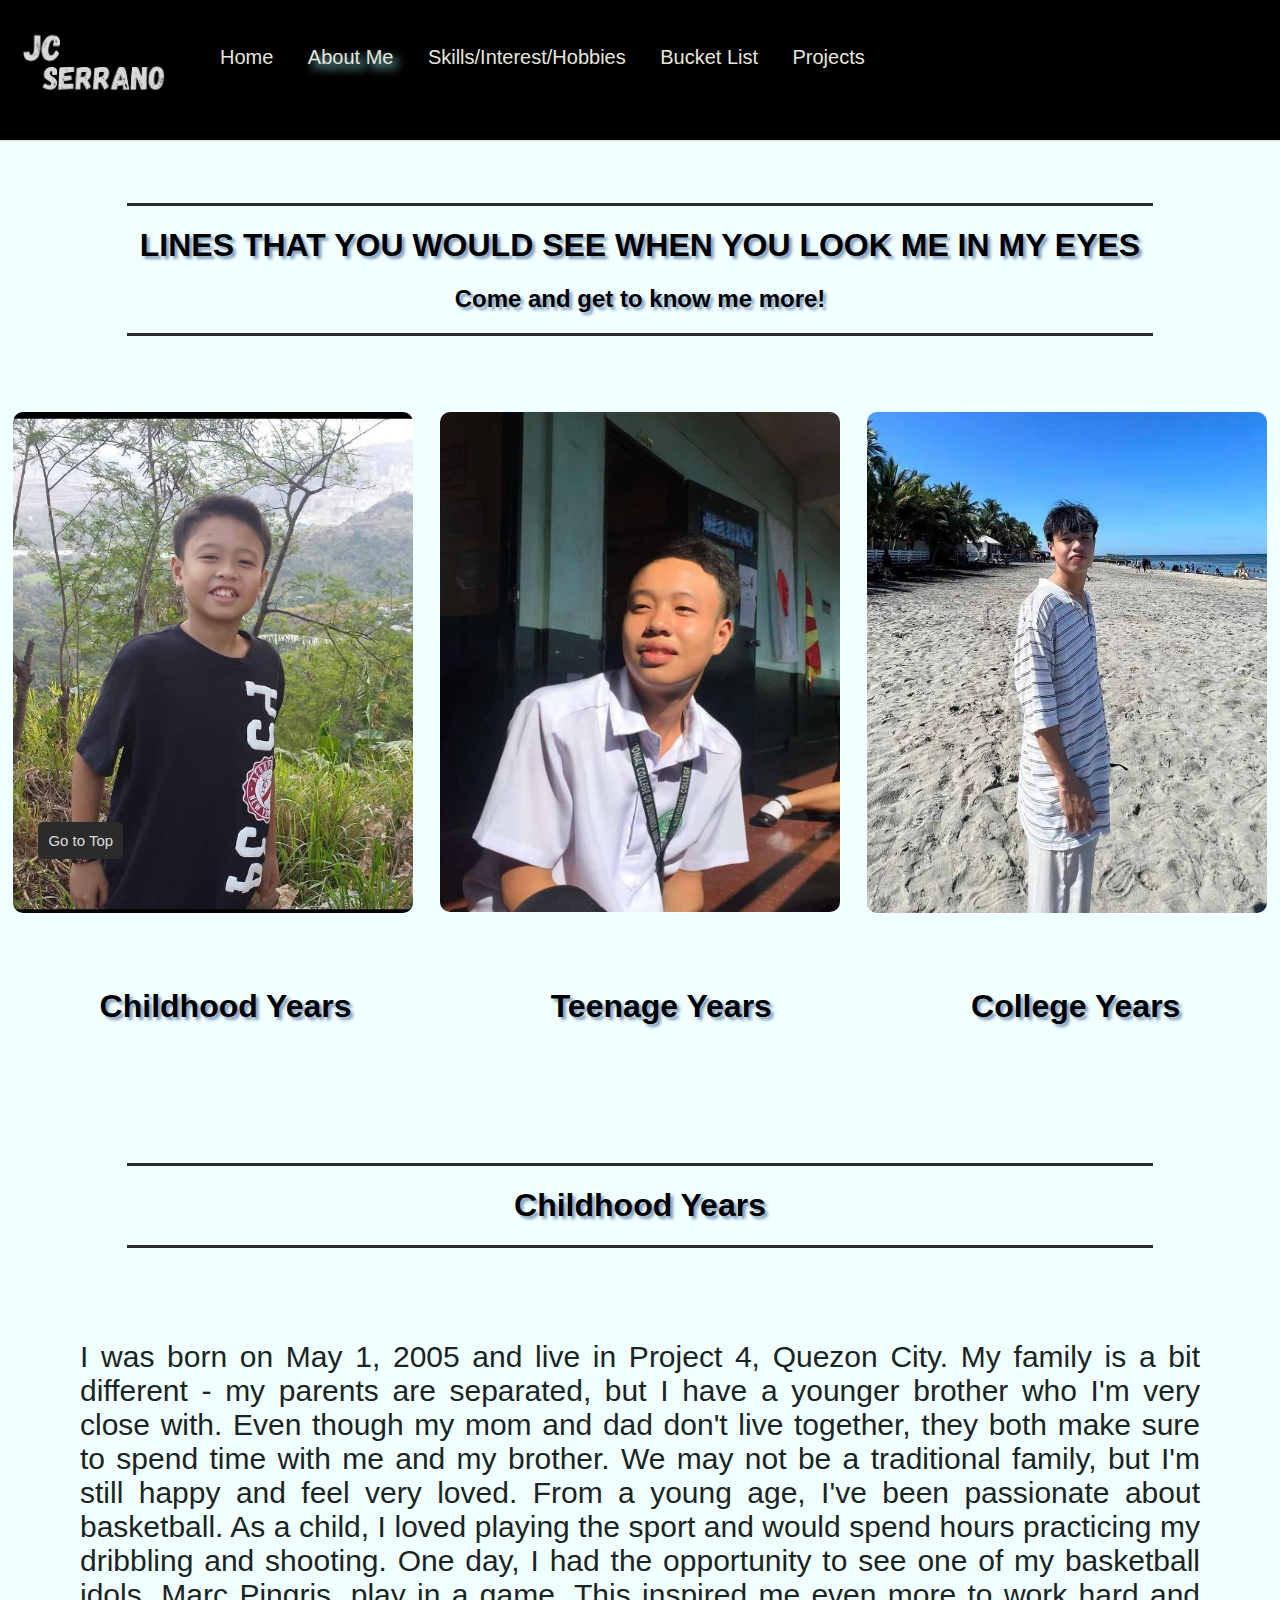
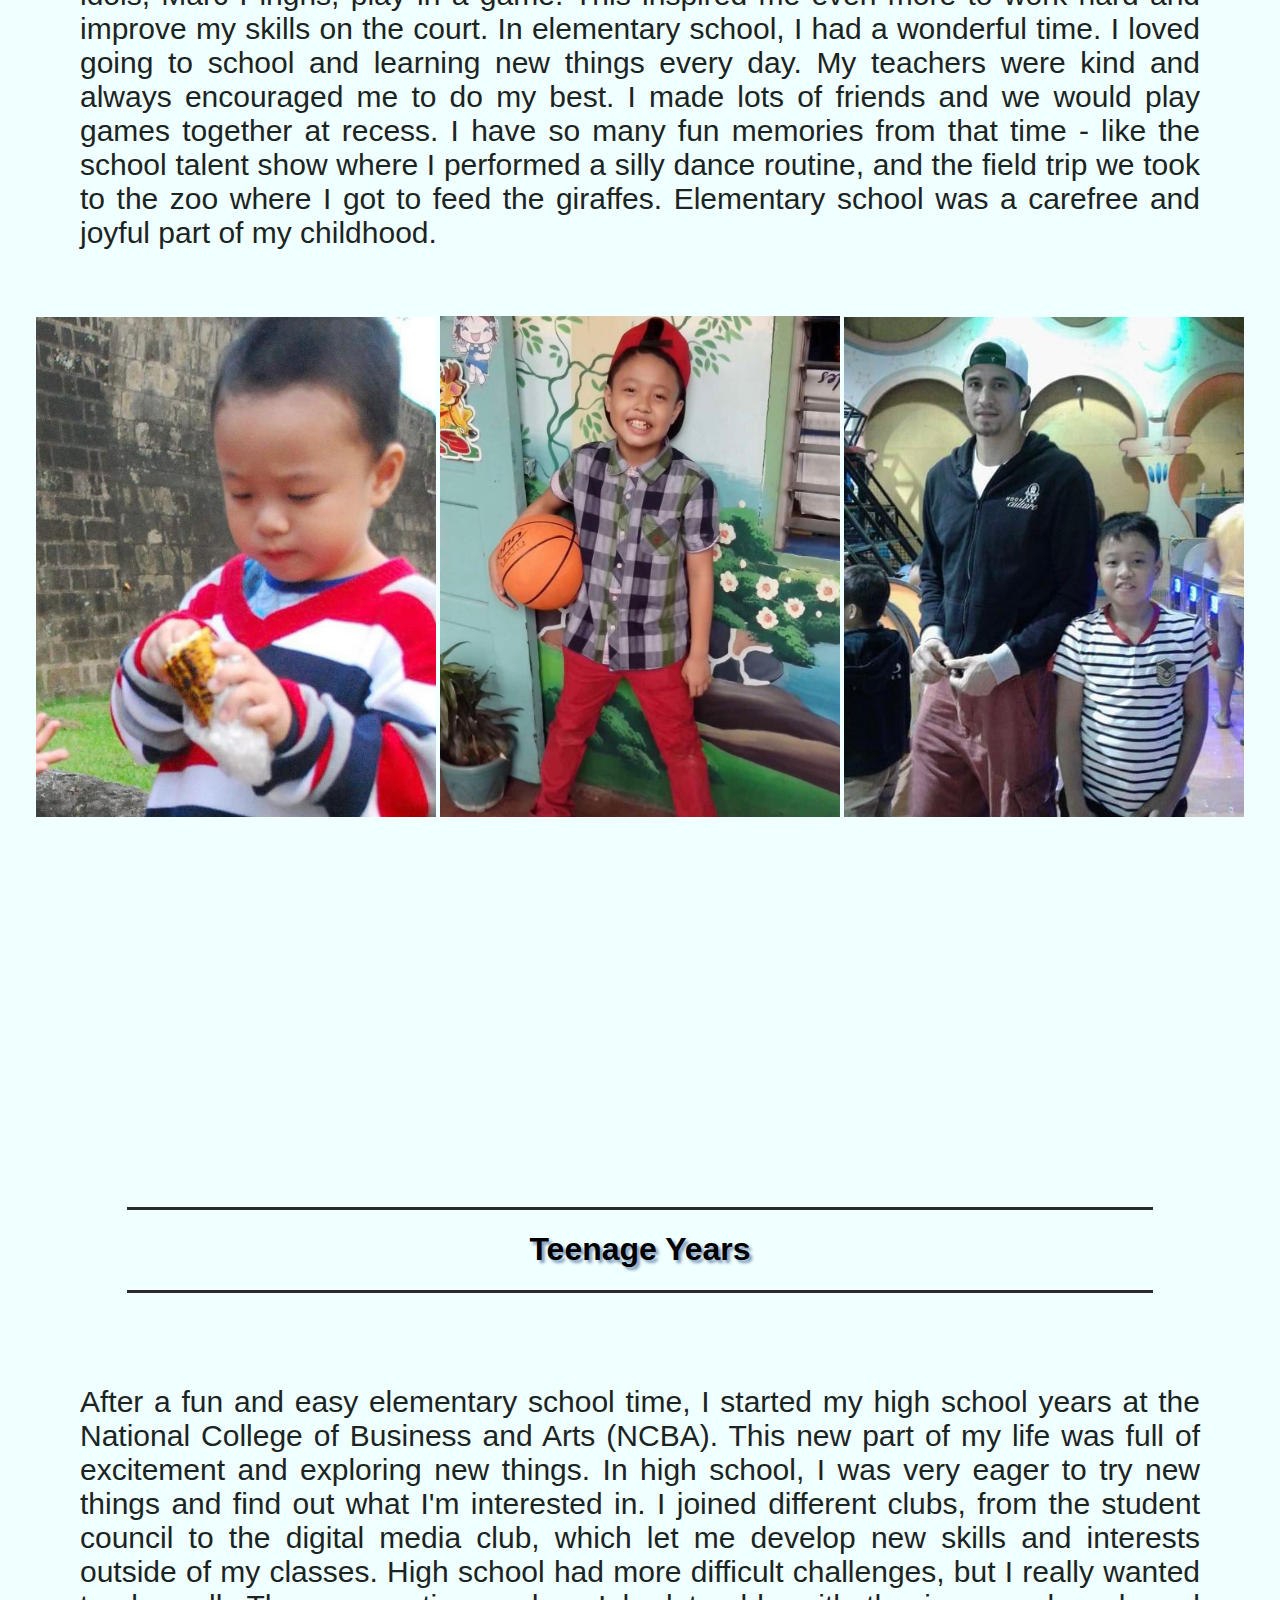
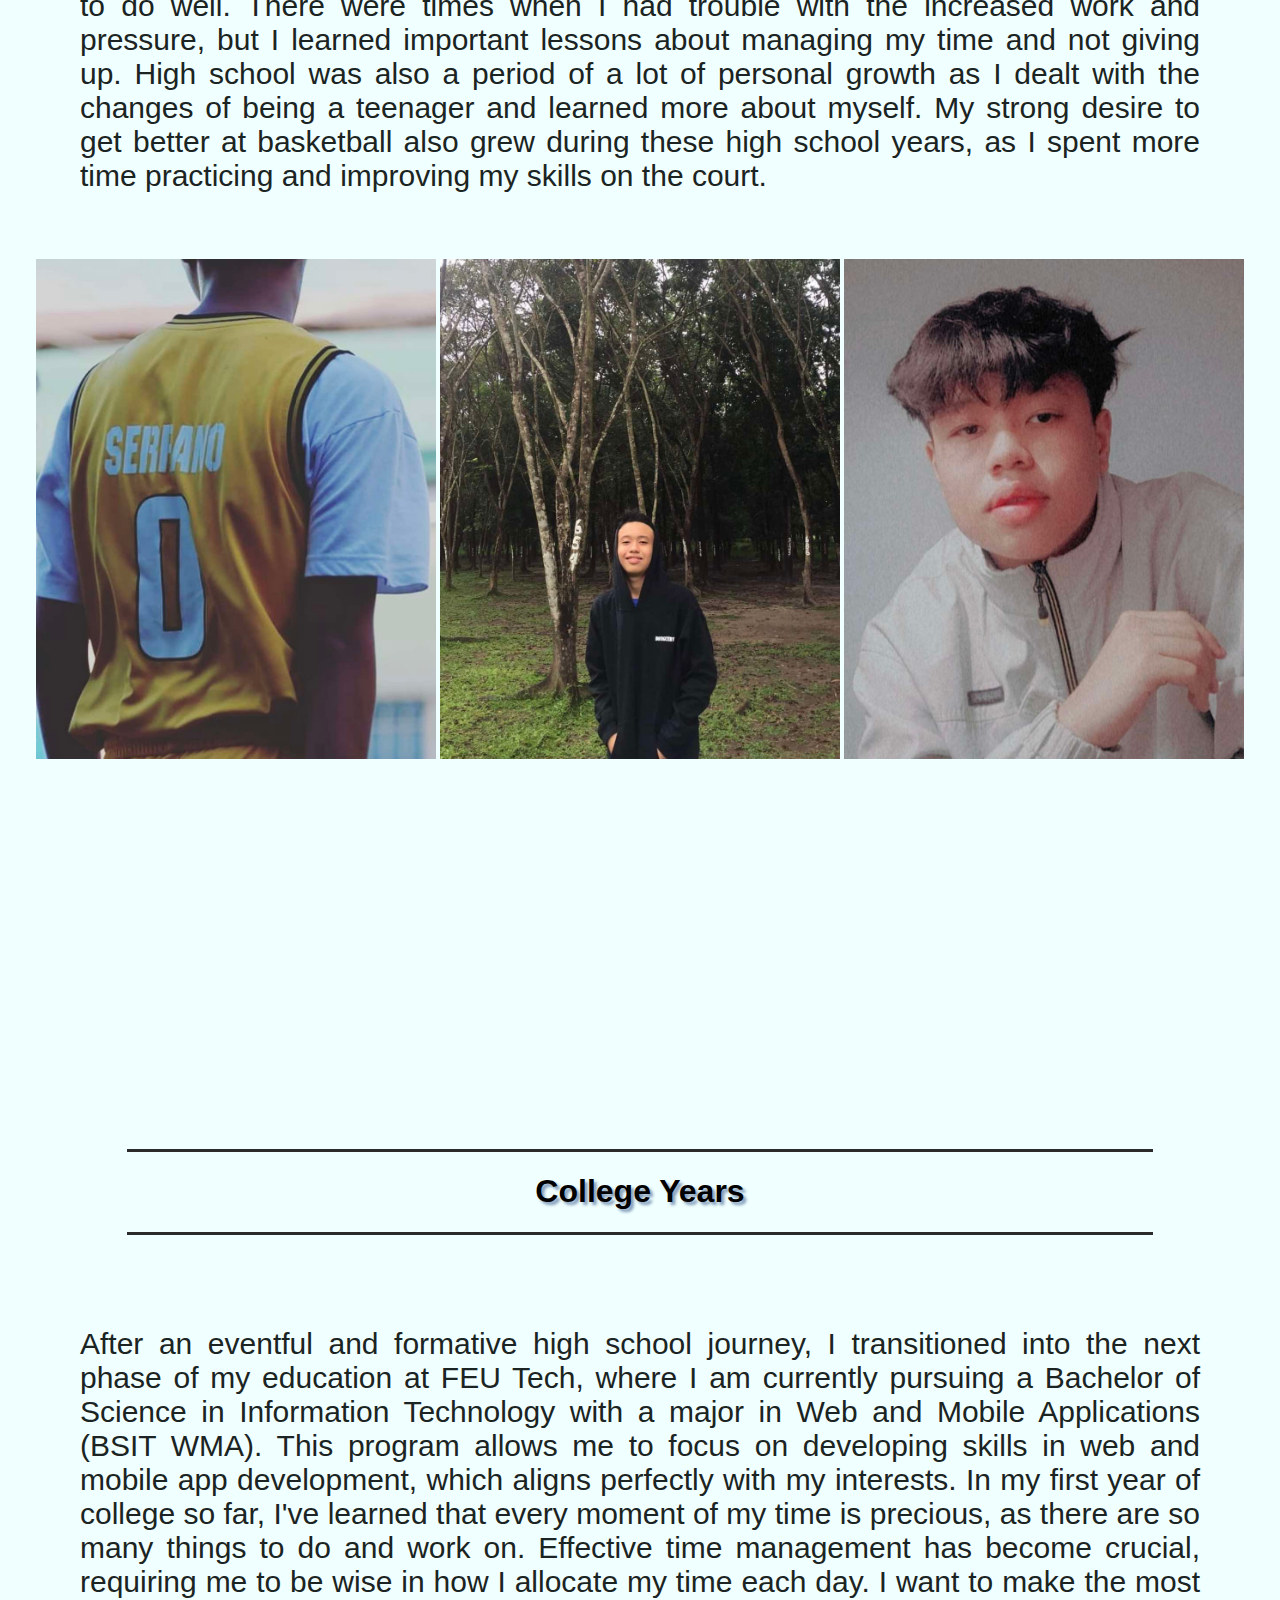
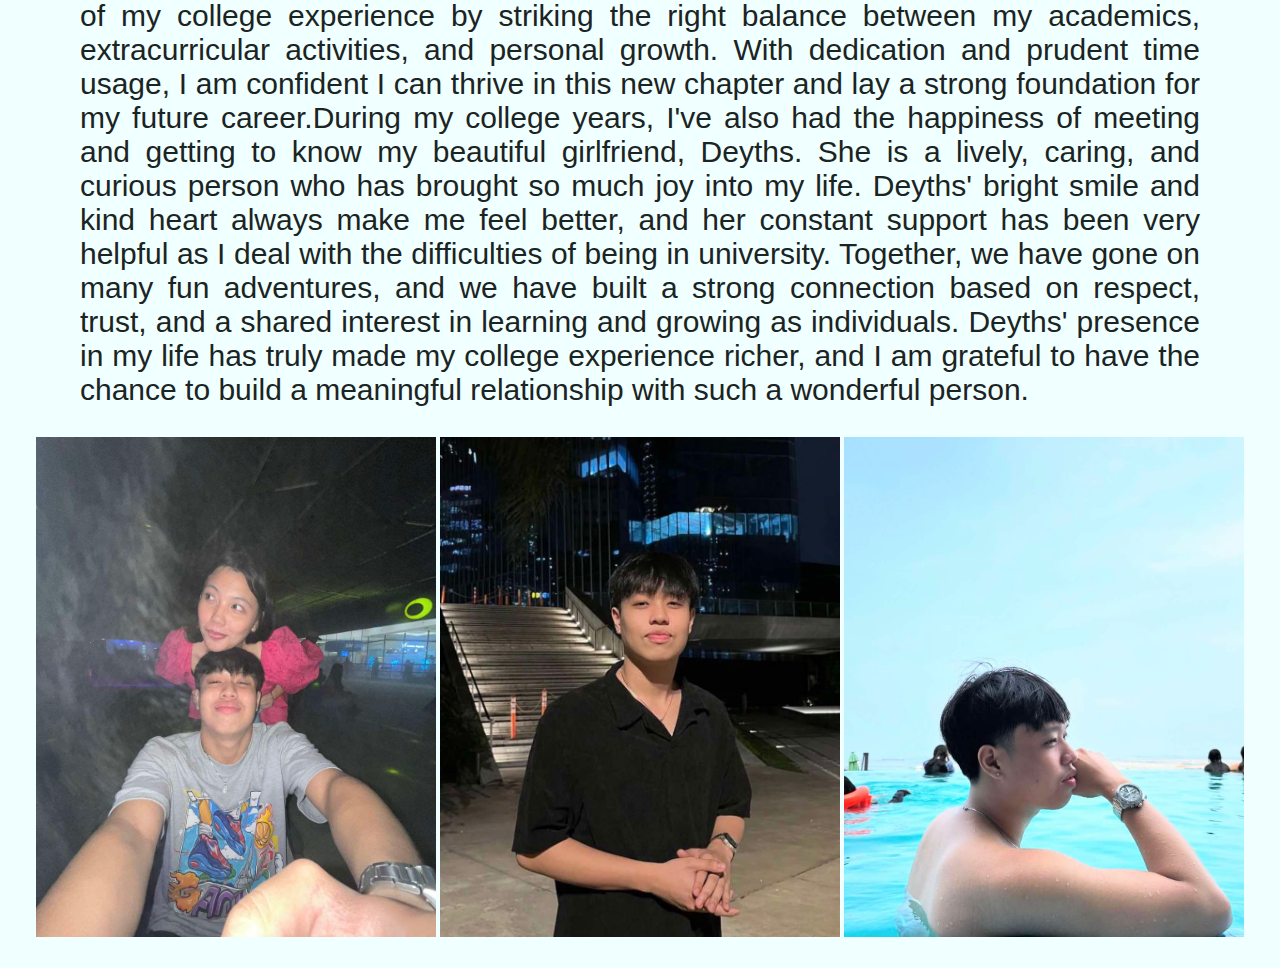
==== commit d9c45441: "refactor (finished page 1)" ====
--- a/pages/page 1/index.html
+++ b/pages/page 1/index.html
@@ -17,7 +17,7 @@
                 <li><a href="../../index.html">Home</a></li>
                 <li class="light"><a href="./index.html">About Me</a></li>
                 <li><a href="../page 2/index.html">Skills/Interest/Hobbies</a></li>
-                <li><a href="../page 3/index.html">Resume</a></li>
+                <li><a href="../page 3/index.html">Bucket List</a></li>
                 <li><a href="../page 4/index.html">Projects</a></li>
             </ul>
         </nav>
--- a/pages/page 1/assets/css/style.css
+++ b/pages/page 1/assets/css/style.css
@@ -15,7 +15,7 @@
 }
 
 header img {
-    width: 200px;
+    width: 150px;
 }
 
 nav {    
